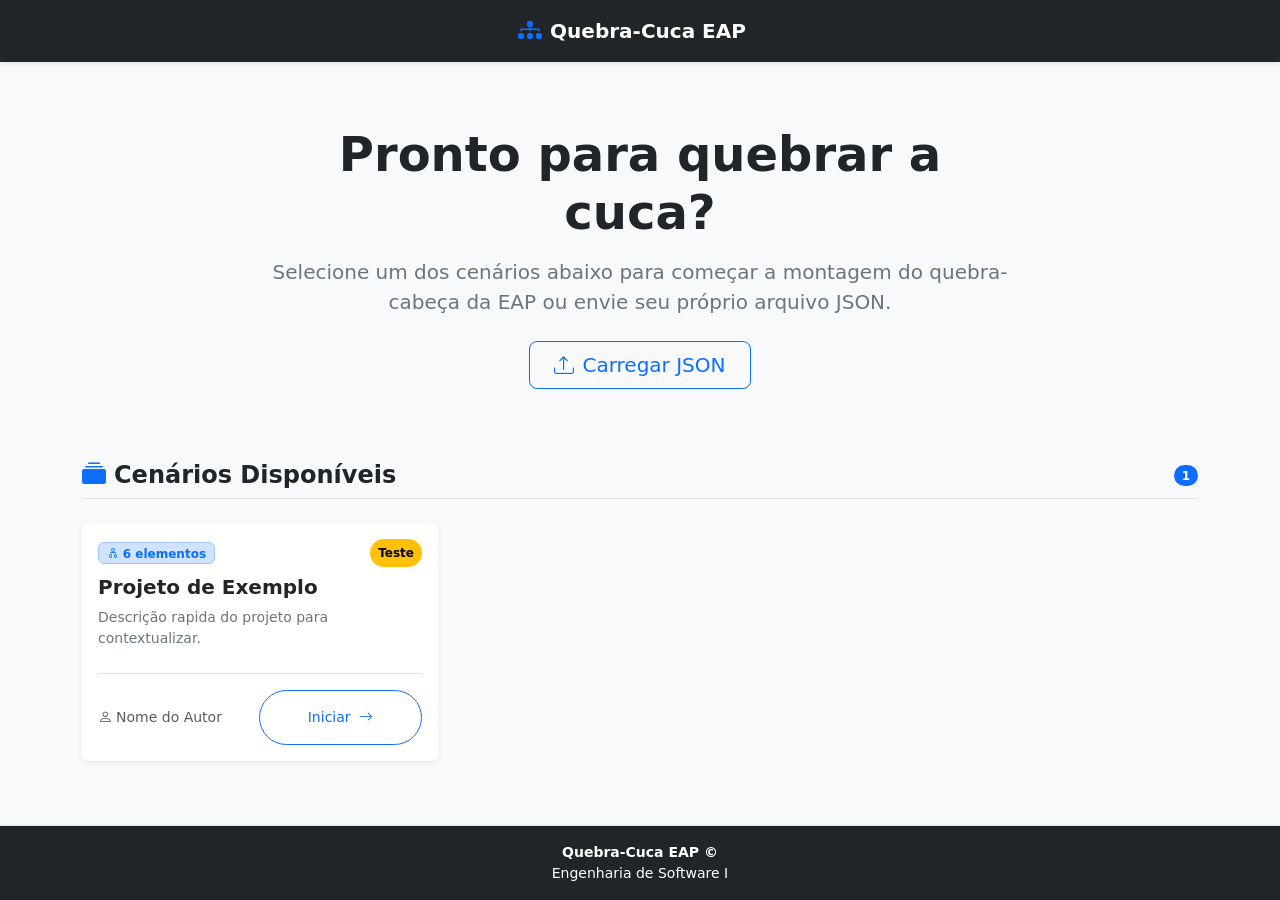
==== index.html @ 2d972b59 "Adicionar pagina inicial e suas funcionalidades Adicionado datos e estrutura do EAP/json, inportação" ====
<!DOCTYPE html>
<html lang="pt-BR">
<head>
    <meta charset="UTF-8">
    <meta name="viewport" content="width=device-width, initial-scale=1.0">
    <title>Quebra-Cuca EAP</title>

    <!-- Bootstrap CSS -->
    <link rel="stylesheet" href="https://cdn.jsdelivr.net/npm/bootstrap@5.3.8/dist/css/bootstrap.min.css">
    
    <!-- Bootstrap Icons -->
    <link rel="stylesheet" href="https://cdn.jsdelivr.net/npm/bootstrap-icons@1.13.2/font/bootstrap-icons.min.css">

    <!-- Estilos Customizados -->
    <link rel="stylesheet" href="css/global.css">
    <link rel="stylesheet" href="css/index.css">
</head>
<body class="bg-light d-flex flex-column min-vh-100">

    <!-- Navbar / Cabeçalho -->
    <nav class="navbar navbar-expand-lg navbar-dark bg-dark shadow-sm">
        <div class="container justify-content-center">
            <a class="navbar-brand d-flex align-items-center gap-2 fw-bold " href="index.html">
                <i class="bi bi-diagram-3-fill text-primary fs-4"></i>
                <span>Quebra-Cuca EAP</span>
            </a>
        </div>
    </nav>

    <!-- Conteúdo Principal -->
    <main class="container my-auto py-5">
        
        <div class="row justify-content-center text-center mb-5">
            <div class="col-lg-8">
                <h1 class="display-5 fw-bold text-dark mb-3">
                    Pronto para quebrar a cuca?
                </h1>
                <p class="lead text-secondary mb-4">
                    Selecione um dos cenários abaixo para começar a montagem do quebra-cabeça da EAP ou envie seu próprio arquivo JSON.
                </p>
                <div class="d-flex justify-content-center gap-3">
                    <button class="btn btn-outline-primary btn-lg px-4" data-bs-toggle="modal" data-bs-target="#modalUploadJson">
                        <i class="bi bi-upload me-2"></i>Carregar JSON
                    </button>
                </div>
            </div>
        </div>

        <!-- Seção de Lista de EAPs -->
        <section id="lista-eap" class="pt-4">
            <div class="d-flex align-items-center justify-content-between mb-4 border-bottom pb-2">
                <h2 class="h4 fw-bold mb-0 text-dark">
                    <i class="bi bi-collection-fill me-2 text-primary"></i>Cenários Disponíveis
                </h2>
                <span class="badge text-bg-primary rounded-pill" id="total-eaps-badge">Carregando...</span>
            </div>

            <!-- Grid onde os cards de EAP serão injetados dinamicamente via js/main.js -->
            <div class="row g-4" id="container-cards-eap">
                
                <!-- Card de carregamento (placeholder temporário) -->
                <div class="col-12 text-center py-5" id="loading-state">
                    <div class="spinner-border text-primary" role="status">
                        <span class="visually-hidden">Carregando...</span>
                    </div>
                    <p class="text-muted mt-2">Buscando cenários de EAP...</p>
                </div>

            </div>
        </section>

    </main>

    <!-- Modal para Upload de JSON Customizado -->
    <div class="modal fade" id="modalUploadJson" tabindex="-1" aria-labelledby="modalUploadJsonLabel" aria-hidden="true">
        <div class="modal-dialog modal-dialog-centered">
            <div class="modal-content">
                <div class="modal-header">
                    <h5 class="modal-title fw-bold" id="modalUploadJsonLabel">
                        <i class="bi bi-file-earmark-code me-2 text-primary"></i>Carregar EAP Personalizada
                    </h5>
                    <button type="button" class="btn-close" data-bs-dismiss="modal" aria-label="Fechar"></button>
                </div>
                <div class="modal-body">
                    <p class="small text-muted mb-3">
                        Selecione um arquivo <code>.json</code> no seu computador formatado de acordo com a estrutura do projeto.
                    </p>
                    <div class="mb-3">
                        <label for="inputJsonFile" class="form-label font-monospace small">Arquivo JSON (.json)</label>
                        <input class="form-control" type="file" id="inputJsonFile" accept=".json">
                    </div>
                    <div id="uploadFeedback" class="alert alert-danger d-none small mb-0" role="alert"></div>
                </div>
                <div class="modal-footer">
                    <button type="button" class="btn btn-secondary" data-bs-dismiss="modal">Cancelar</button>
                    <button type="button" class="btn btn-primary" id="btnConfirmarUpload">
                        <i class="bi bi-arrow-right-circle me-1"></i>Iniciar Desafio
                    </button>
                </div>
            </div>
        </div>
    </div>

    <!-- Rodapé -->
    <footer class="bg-dark border-top py-3 text-center text-white small">
        <div class="container">
            <div class="col-12 text-center">
                <span class="fw-bold">
                    Quebra-Cuca EAP &copy;
                </span>
                <p class="mb-0">
                    Engenharia de Software I
                </p>
            </div>
        </div>
    </footer>   

    <!-- Bootstrap JS Bundle -->
    <script src="https://cdn.jsdelivr.net/npm/bootstrap@5.3.8/dist/js/bootstrap.bundle.min.js"></script>

    <!-- Scripts do Projeto -->
    <script src="js/storage.js"></script>
    <script src="js/main.js"></script>
</body>
</html>
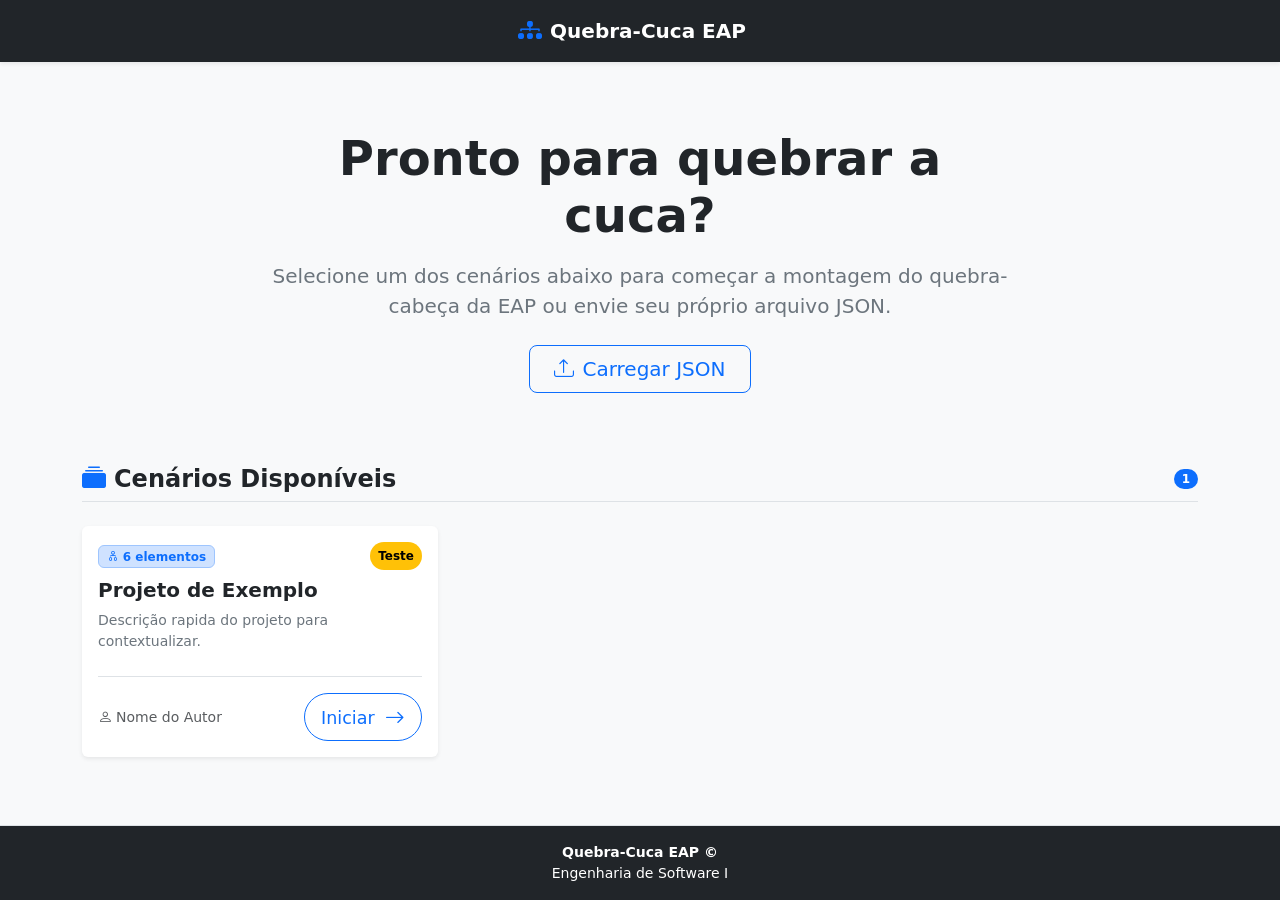
==== commit 3f0e4c00: "Atualizar pequenas novidades visuais Apenas uma animação hove de botão." ====
--- a/index.html
+++ b/index.html
@@ -13,7 +13,6 @@
 
     <!-- Estilos Customizados -->
     <link rel="stylesheet" href="css/global.css">
-    <link rel="stylesheet" href="css/index.css">
 </head>
 <body class="bg-light d-flex flex-column min-vh-100">
 
@@ -79,7 +78,7 @@
                     <h5 class="modal-title fw-bold" id="modalUploadJsonLabel">
                         <i class="bi bi-file-earmark-code me-2 text-primary"></i>Carregar EAP Personalizada
                     </h5>
-                    <button type="button" class="btn-close" data-bs-dismiss="modal" aria-label="Fechar"></button>
+                    <button type="button" class="btn-close btn-lg" data-bs-dismiss="modal" aria-label="Fechar"></button>
                 </div>
                 <div class="modal-body">
                     <p class="small text-muted mb-3">
@@ -92,9 +91,10 @@
                     <div id="uploadFeedback" class="alert alert-danger d-none small mb-0" role="alert"></div>
                 </div>
                 <div class="modal-footer">
-                    <button type="button" class="btn btn-secondary" data-bs-dismiss="modal">Cancelar</button>
-                    <button type="button" class="btn btn-primary" id="btnConfirmarUpload">
-                        <i class="bi bi-arrow-right-circle me-1"></i>Iniciar Desafio
+                    <button type="button" class="btn btn-lg btn-outline-secondary" data-bs-dismiss="modal">Cancelar</button>
+                    <button type="button" class="btn btn-lg btn-primary btn-hover-text" id="btnConfirmarUpload">
+                        <span class="btn-text">Iniciar Desafio</span>
+                        <i class="bi bi-arrow-right-circle me-1"></i>
                     </button>
                 </div>
             </div>
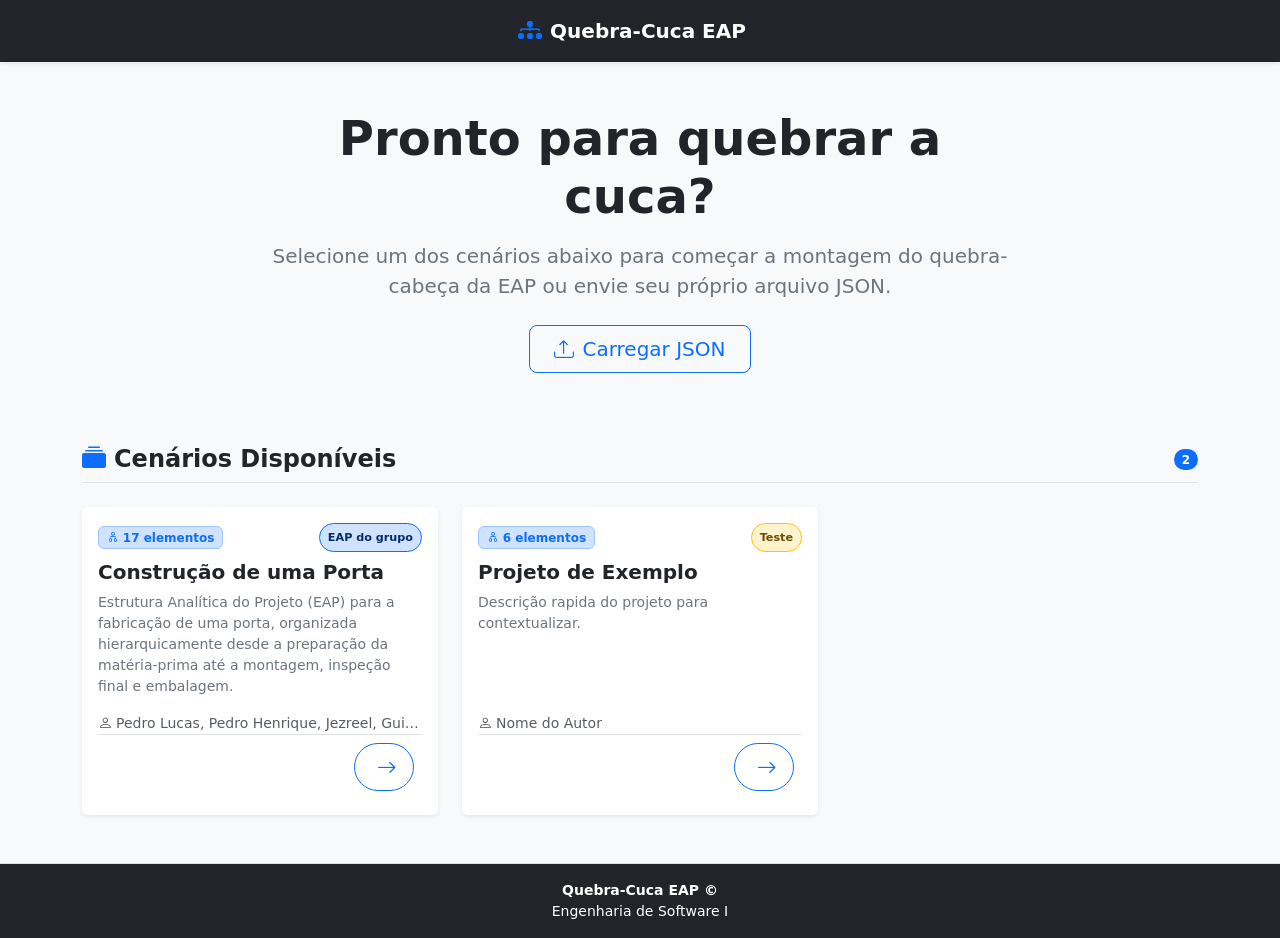
==== commit 22ab487a: "Atualizar estilo e centralizações de botões Apenas uma modificação no botões para deixar eles mais c" ====
--- a/index.html
+++ b/index.html
@@ -93,8 +93,8 @@
                 <div class="modal-footer">
                     <button type="button" class="btn btn-lg btn-outline-secondary" data-bs-dismiss="modal">Cancelar</button>
                     <button type="button" class="btn btn-lg btn-primary btn-hover-text" id="btnConfirmarUpload">
-                        <span class="btn-text">Iniciar Desafio</span>
-                        <i class="bi bi-arrow-right-circle me-1"></i>
+                        <span class="btn-text m-0">Iniciar Desafio</span>
+                        <i class="bi bi-arrow-right-circle m-0"></i>
                     </button>
                 </div>
             </div>
--- a/css/global.css
+++ b/css/global.css
@@ -0,0 +1,213 @@
+/* ==========================================================================
+   1. BOTÕES FLUTUANTES (FAB) E INTERAÇÕES
+   ========================================================================== */
+
+.btn-hover-text .btn-text {
+    max-width: 0;
+    opacity: 0;
+    overflow: hidden;
+    white-space: nowrap;
+    transition: max-width 0.3s ease, opacity 0.3s ease, margin-left 0.3s ease;
+    display: inline-block;
+    vertical-align: middle;
+    margin: 0;
+}
+
+.btn-hover-text:hover .btn-text {
+    max-width: 150px;
+    opacity: 1;
+}
+
+.eap-card[draggable="true"] {
+    cursor: grab;
+}
+
+.eap-card[draggable="true"]:active {
+    cursor: grabbing;
+}
+
+/* ==========================================================================
+   2. ÁREA DE TRABALHO / CANVAS
+   ========================================================================== */
+
+#canvas-area {
+    position: relative;
+    width: 100%;
+    height: 100%;
+    overflow: hidden;
+    background-color: #f8f9fa;
+    background-image: radial-gradient(#cbd5e1 1.8px, transparent 1.8px);
+    background-size: 24px 24px;
+    user-select: none;
+}
+
+#canvas-viewport,
+#canvas-svg,
+#canvas-nodes,
+#canvas-level-boxes {
+    position: absolute;
+    top: 0;
+    left: 0;
+    width: 100%;
+    height: 100%;
+}
+
+#canvas-viewport {
+    transform-origin: 0 0;
+    will-change: transform;
+}
+
+#canvas-svg,
+#canvas-level-boxes {
+    pointer-events: none;
+}
+
+#canvas-svg { z-index: 2; overflow: visible; }
+#canvas-nodes { z-index: 3; }
+#canvas-level-boxes { z-index: 1; }
+
+/* ==========================================================================
+   3. CAIXAS DE NÍVEL, BANDEIRAS E CARDS
+   ========================================================================== */
+
+.eap-level-box {
+    position: absolute;
+    border: 2px dashed #94a3b8;
+    border-radius: 12px;
+    background-color: rgba(255, 255, 255, 0.45);
+    transition: all 0.15s ease-out;
+    box-sizing: border-box;
+}
+
+/* Cores dinâmicas das faixas por nível */
+.eap-level-box-1 { border-color: #f59e0b !important; background-color: rgba(245, 158, 11, 0.02); }
+.eap-level-box-2 { border-color: #10b981 !important; background-color: rgba(16, 185, 129, 0.02); }
+.eap-level-box-3 { border-color: #3b82f6 !important; background-color: rgba(59, 130, 246, 0.02); }
+.eap-level-box-4 { border-color: #8b5cf6 !important; background-color: rgba(139, 92, 246, 0.02); }
+.eap-level-box-5 { border-color: #ec4899 !important; background-color: rgba(236, 72, 153, 0.02); }
+.eap-level-box-6 { border-color: #f50b0b !important; background-color: rgba(245, 158, 11, 0.02); }
+.eap-level-box-7 { border-color: #b91072 !important; background-color: rgba(16, 185, 129, 0.02); }
+.eap-level-box-8 { border-color: #f6b53b !important; background-color: rgba(59, 130, 246, 0.02); }
+.eap-level-box-9 { border-color: #5c73f6 !important; background-color: rgba(139, 92, 246, 0.02); }
+.eap-level-box-10 { border-color: #ec48bb !important; background-color: rgba(236, 72, 153, 0.02); }
+
+/* Bandeira do Nível fixada na borda superior direita */
+.eap-level-tag {
+    position: absolute;
+    top: 0;
+    right: 1.25rem;
+    transform: translateY(-50%);
+    font-weight: 700;
+    font-size: 0.78rem;
+    white-space: nowrap;
+    user-select: none;
+    padding: 3px 12px;
+    border-radius: 20px;
+    background-color: #ffffff;
+    border: 1px solid rgba(0, 0, 0, 0.15);
+    box-shadow: 0 2px 5px rgba(0, 0, 0, 0.08);
+    z-index: 5;
+}
+
+#canvas-nodes .eap-card-node {
+    position: relative;
+    width: fit-content; /* O tamanho do card se molda ao tamanho do texto */
+    min-width: 180px;   /* Garante que os botões e badges fiquem alinhados */
+    max-width: max-content;
+    z-index: 3;
+}
+
+/* Área de soltura para peças */
+.eap-drop-zone {
+    min-width: 190px;
+    min-height: 72px;
+    border: 2px dashed #21252969 !important;
+    background-color: rgba(33, 37, 41, 0.03);
+    transition: all 0.2s ease;
+    z-index: 3;
+    border-radius: 8px;
+    box-sizing: border-box;
+}
+
+.eap-drop-zone:hover {
+    background-color: rgba(13, 110, 253, 0.08);
+    border-color: #0d6efd !important;
+}
+
+/* Conectores Ortogonais SVG */
+.eap-connection-line
+.eap-connection-line-dashed {
+    fill: none;
+    stroke: #21252969;
+    stroke-width: 2px;
+    stroke-linecap: round;
+    stroke-linejoin: round;
+}
+
+.eap-connection-line-dashed {
+    stroke-dasharray: 6,5;
+}
+
+/* ==========================================================================
+   ESTADOS DE VALIDAÇÃO / COMPARAÇÃO DE CARDS
+   ========================================================================== */
+
+/* Item Posicionado Corretamente */
+.eap-card-correct {
+    border: 2px solid #10b981 !important;
+    background-color: #f0fdf4 !important;
+}
+
+/* Item Posicionado sob o Pai/Nível Incorreto */
+.eap-card-wrong-parent {
+    border: 2px solid #f59e0b !important;
+    background-color: #fffbeb !important;
+}
+
+/* Item Novo / Sobrando (Extra) */
+.eap-card-extra {
+    border: 2px dashed #0b5ed7 !important;
+    background-color: #eff6ff !important;
+}
+
+/* Item Faltando na Estrutura */
+.eap-card-missing {
+    border: 2px dashed #ef4444 !important;
+    background-color: #fef2f2 !important;
+    opacity: 0.85;
+}
+
+/* Estilização para o Canvas dentro do Modal de Gabarito */
+#modal-gabarito-area {
+    width: 100%;
+    height: 100%;
+    user-select: none;
+    background-color: #f8f9fa;
+    background-image: radial-gradient(#cbd5e1 1.8px, transparent 1.8px);
+    background-size: 24px 24px;
+}
+
+#comparacao-viewport,
+#gabarito-viewport {
+    position: absolute;
+    top: 0;
+    left: 0;
+    width: 100%;
+    height: 100%;
+    transform-origin: 0 0;
+    will-change: transform;
+}
+
+#comparacao-svg, #gabarito-svg,
+#comparacao-nodes, #gabarito-nodes,
+#comparacao-level-boxes, #gabarito-level-boxes {
+    position: absolute;
+    top: 0;
+    left: 0;
+    width: 100%;
+    height: 100%;
+}
+
+#comparacao-svg, #gabarito-svg { pointer-events: none; z-index: 2; overflow: visible; }
+#comparacao-nodes, #gabarito-nodes { z-index: 3; }
+#comparacao-level-boxes, #gabarito-level-boxes { pointer-events: none; z-index: 1; }
